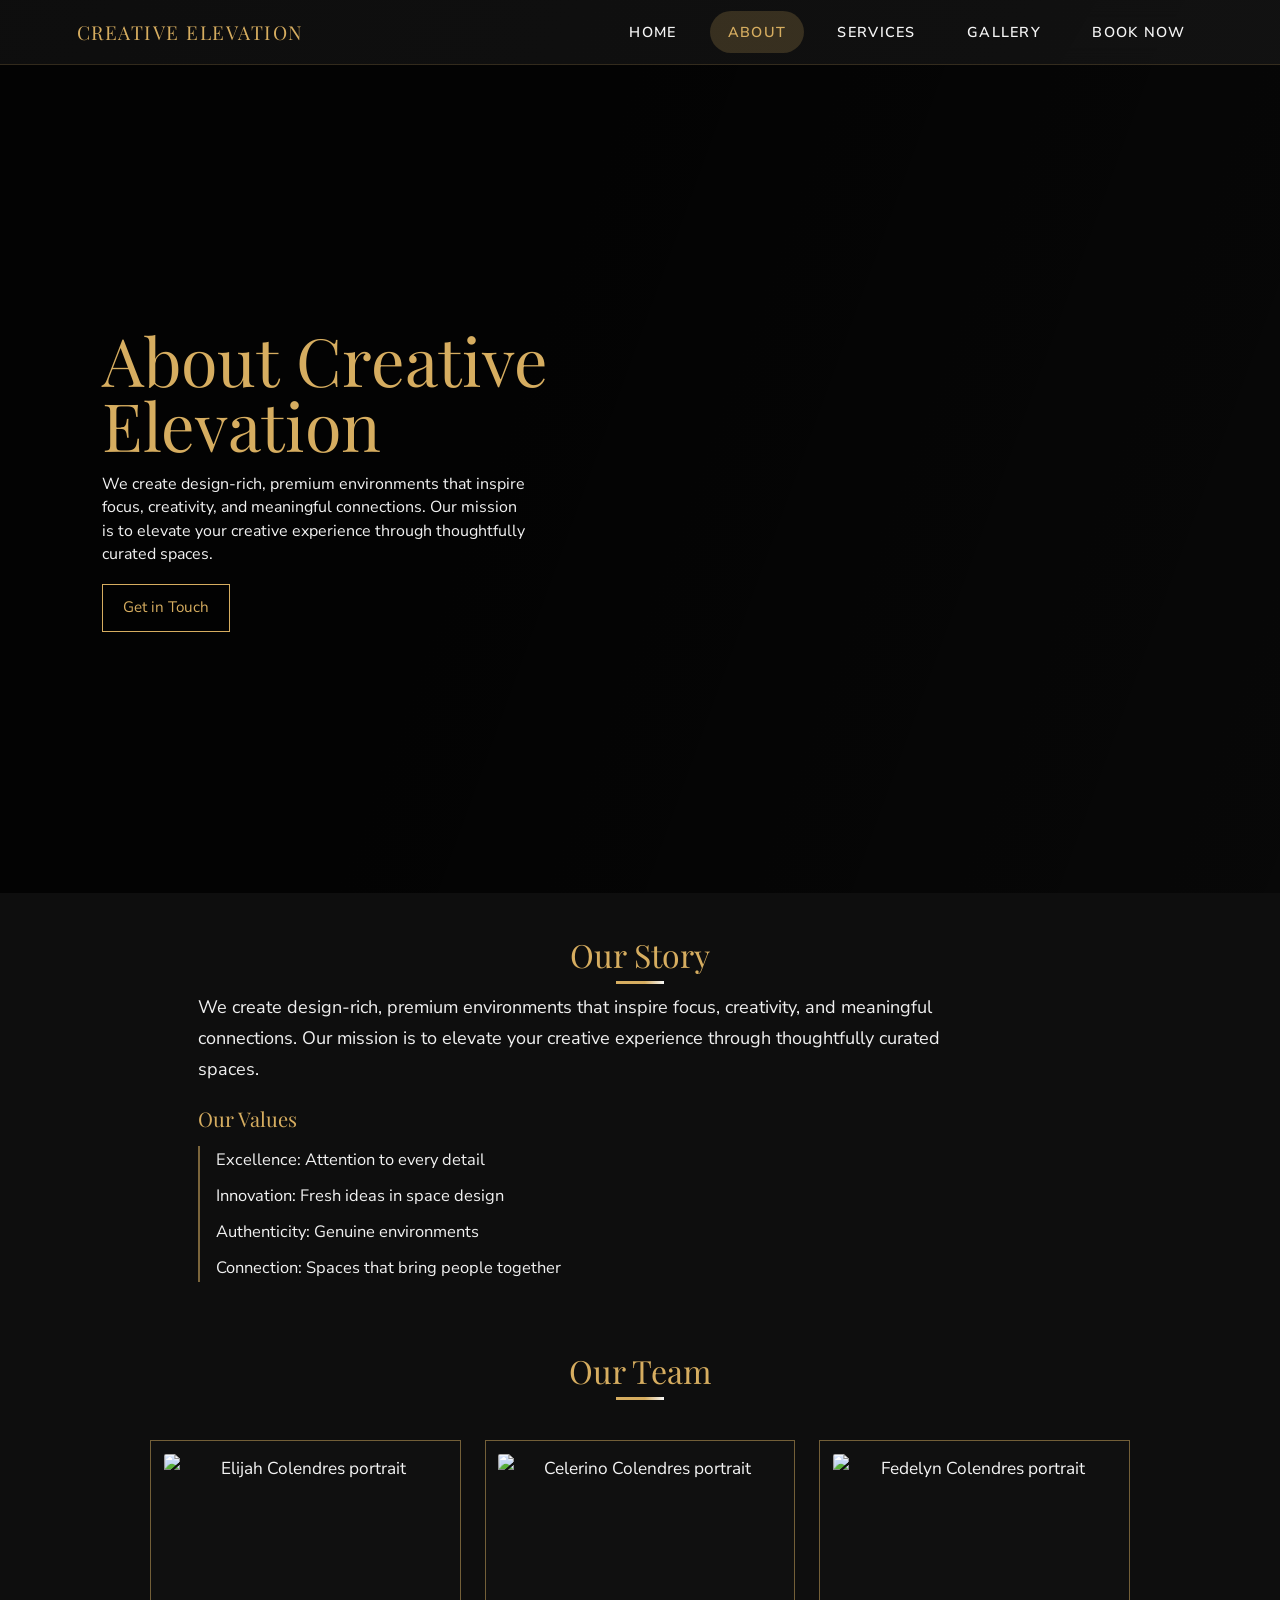
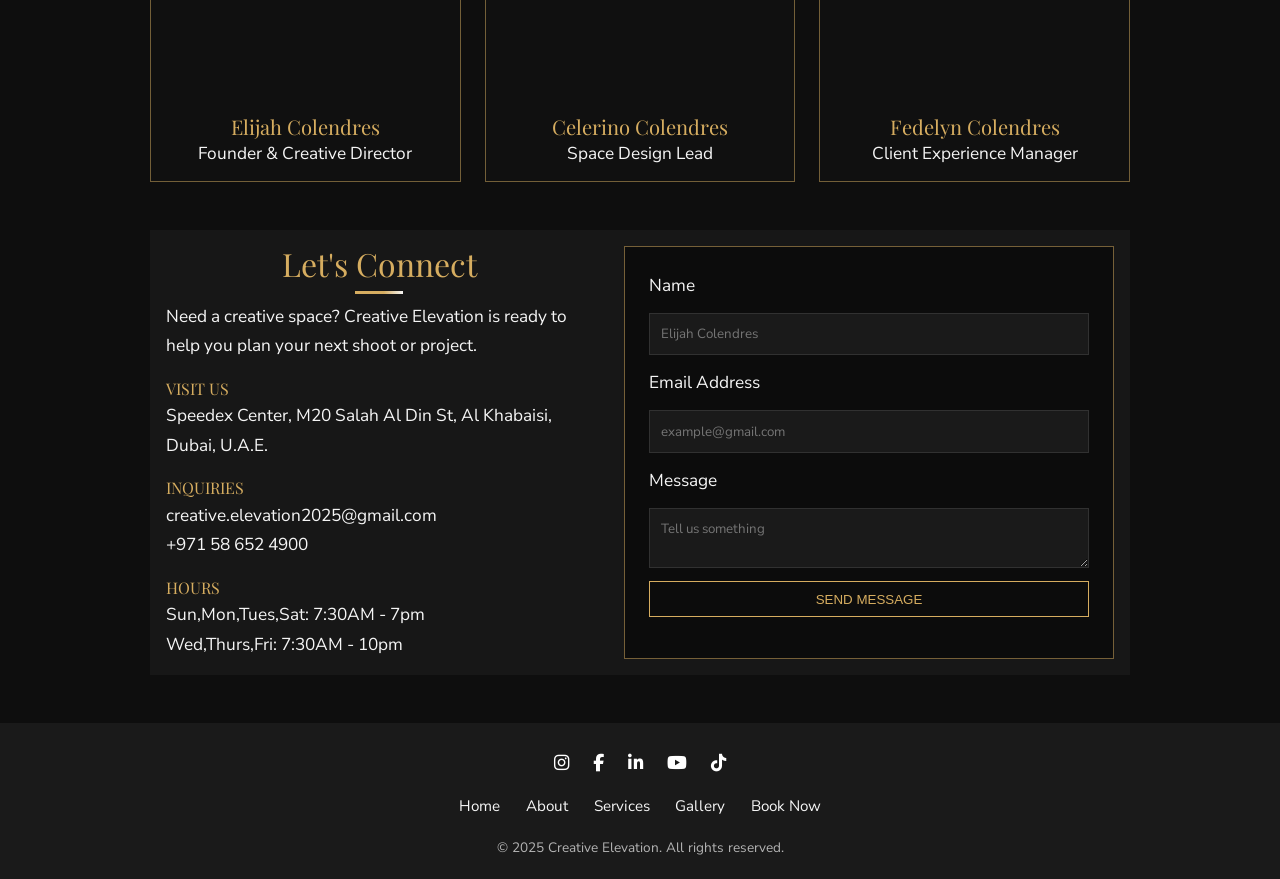
==== pages/about.html @ e5de6f45 "Favicon + Reworked Booking Page with Calendly." ====
<!doctype html>
<html lang="en">
  <head>
    <meta charset="UTF-8" />
    <meta name="viewport" content="width=device-width, initial-scale=1.0" />
    <!-- About Us Page -->
    <title>About Us | Creative Elevation</title>
    <!-- Seperated 2 CSS Files, Main for global styles(Nav, Footer, Hero, and any global styles) While 
     the Other CSS is for Page Specific Styles. -->
    <link rel="stylesheet" href="/main.css" />
    <link rel="stylesheet" href="../css/about.css" />
    <!-- Font Icons CSS -->
    <link
      rel="stylesheet"
      href="https://cdnjs.cloudflare.com/ajax/libs/font-awesome/6.4.0/css/all.min.css"
    />
    <!-- Favicon -->
    <link rel="icon" type="image/x-icon" href="../imgs/favicon.ico" />
  </head>

  <!-- Main Body -->
  <body class="fit-screen about-reference">
    <!-- Navigation Bar With 5 Links, and Clickable Logo. -->
    <header>
      <nav class="main-nav">
        <a href="../index.html" class="logo">Creative Elevation</a>
        <button class="nav-toggle" aria-label="Open navigation">
          <span class="fas fa-bars"></span>
        </button>
        <div class="nav-links">
          <a href="../index.html">Home</a>
          <a href="./pages/about.html" aria-current="page">About</a>
          <a href="../pages/services.html">Services</a>
          <a href="../pages/gallery.html">Gallery</a>
          <a href="../pages/booking.html">Book Now</a>
        </div>
      </nav>
    </header>

    <main>
      <!-- Hero Section that explains Creative Elevation -->
      <section class="about-hero-ref" aria-label="About Hero">
        <div class="hero-content">
          <h1>About Creative Elevation</h1>
          <p>
            We create design-rich, premium environments that inspire focus,
            creativity, and meaningful connections. Our mission is to elevate
            your creative experience through thoughtfully curated spaces.
          </p>
          <a href="contact.html" class="hero-cta">Get in Touch</a>
        </div>
      </section>

      <!-- Our Story Section and Their Values -->
      <section class="about-story-ref" aria-label="Our Story">
        <h2>Our Story</h2>
        <p>
          We create design-rich, premium environments that inspire focus,
          creativity, and meaningful connections. Our mission is to elevate your
          creative experience through thoughtfully curated spaces.
        </p>
        <h3>Our Values</h3>
        <ul class="values-list">
          <li>Excellence: Attention to every detail</li>
          <li>Innovation: Fresh ideas in space design</li>
          <li>Authenticity: Genuine environments</li>
          <li>Connection: Spaces that bring people together</li>
        </ul>
      </section>

      <!-- Our Team Section and Their Respective Card Grids -->
      <section class="team-ref" aria-label="Our Team">
        <h2>Our Team</h2>
        <div class="team-grid-ref">
          <article class="team-card-ref">
            <img
              src="CE - Images/img (1).jpg"
              alt="Elijah Colendres portrait"
            />
            <h3>Elijah Colendres</h3>
            <p>Founder & Creative Director</p>
          </article>
          <article class="team-card-ref">
            <img
              src="CE - Images/img (1).jpg"
              alt="Celerino Colendres portrait"
            />
            <h3>Celerino Colendres</h3>
            <p>Space Design Lead</p>
          </article>
          <article class="team-card-ref">
            <img
              src="CE - Images/img (1).jpg"
              alt="Fedelyn Colendres portrait"
            />
            <h3>Fedelyn Colendres</h3>
            <p>Client Experience Manager</p>
          </article>
        </div>
      </section>

      <!-- Contact Information Section -->
      <!-- This section gives information about how to reach Creative Elevation -->
      <section class="connect-ref" aria-label="Let's Connect">
        <div class="connect-copy">
          <h2>Let's Connect</h2>
          <p>
            Need a creative space? Creative Elevation is ready to help you plan
            your next shoot or project.
          </p>
          <div class="connect-meta">
            <h3>VISIT US</h3>
            <p>
              Speedex Center, M20 Salah Al Din St, Al Khabaisi, Dubai, U.A.E.
            </p>
            <h3>INQUIRIES</h3>
            <p>creative.elevation2025@gmail.com<br />+971 58 652 4900</p>
            <h3>HOURS</h3>
            <p>Sun,Mon,Tues,Sat: 7:30AM - 7pm</p>
            <p>Wed,Thurs,Fri: 7:30AM - 10pm</p>
          </div>
        </div>

        <!-- Contact Form that Uses Web3Forms API to send an email to the Creative ELevation team. -->
        <div class="connect-form-wrap">
          <form
            action="https://api.web3forms.com/submit"
            method="POST"
            class="connect-form"
          >
            <!-- Web3Forms Access Key -->
            <input
              type="hidden"
              name="access_key"
              value="aec4fb9c-e091-4366-bb8d-f6b59e219f02"
            />

            <!-- Name Field -->
            <label for="about-name">Name</label>
            <input
              id="about-name"
              name="name"
              type="text"
              placeholder="Elijah Colendres"
              required
            />
            <!-- Email Field -->
            <label for="about-email">Email Address</label>
            <input
              id="about-email"
              name="email"
              type="email"
              placeholder="example@gmail.com"
              required
            />
            <!-- Message Field -->
            <label for="about-message">Message</label>
            <textarea
              id="about-message"
              name="message"
              placeholder="Tell us something"
              required
            ></textarea>
            <!-- Submit Field -->
            <input
              type="checkbox"
              name="botcheck"
              class="hidden"
              style="display: none"
            />

            <!-- Submit Button -->
            <button class="send-btn" type="submit">Send Message</button>
          </form>
        </div>
      </section>
    </main>

    <!-- Footer with Important Nav Bar Links and Socials -->
    <footer>
      <div class="footer-container">
        <div class="footer-social">
          <a
            href="https://www.instagram.com/creative.elevation2025"
            target="_blank"
            aria-label="Instagram"
            ><i class="fab fa-instagram"></i
          ></a>
          <a href="#" aria-label="Facebook"
            ><i class="fab fa-facebook-f"></i
          ></a>
          <a href="#" aria-label="LinkedIn"
            ><i class="fab fa-linkedin-in"></i
          ></a>
          <a href="#" aria-label="YouTube"><i class="fab fa-youtube"></i></a>
          <a
            href="https://www.tiktok.com/@creativeelevation_events?_r=1&_t=ZS-95kRLZ7fLkK"
            target="_blank"
            aria-label="TikTok"
            ><i class="fab fa-tiktok"></i
          ></a>
        </div>
        <div class="footer-links">
          <a href="index.html">Home</a>
          <a href="about.html">About</a>
          <a href="services.html">Services</a>
          <a href="gallery.html">Gallery</a>
          <a href="contact.html">Book Now</a>
        </div>
      </div>
      <div class="footer-copyright">
        <p>&copy; 2025 Creative Elevation. All rights reserved.</p>
      </div>
    </footer>

    <!-- Back-to-top button -->
    <button id="scrollTopBtn" aria-label="Scroll to top">
      <i class="fas fa-chevron-up"></i>
    </button>

    <!-- In Built Java Script For Responsiveness and Animations -->
    <script>
      /* Fade-in utility:
           Observer adds .animate when sections become visible to avoid
           animating offscreen elements and to keep scroll smooth. */
      // Adds fade-in class when sections enter view
      document.addEventListener("DOMContentLoaded", function () {
        const observer = new IntersectionObserver(
          (entries) => {
            entries.forEach((entry) => {
              if (entry.isIntersecting) {
                entry.target.classList.add("animate");
              }
            });
          },
          { threshold: 0.1 },
        );
        document
          .querySelectorAll("section, .about-content-section")
          .forEach((section) => {
            observer.observe(section);
          });
      });
      /* Mobile menu toggle:
           .show class controls expanded state in responsive nav CSS. */
      // Opens/closes the mobile menu
      const navToggle = document.querySelector(".nav-toggle");
      const navLinks = document.querySelector(".nav-links");
      navToggle.addEventListener("click", () => {
        navLinks.classList.toggle("show");
        navToggle.classList.toggle("active");
      });
    </script>
  </body>
</html>
---- main.css ----
/* Import Google Fonts */
/* Playfair Display & Nunito Sans as Our Main Font */
@import url('https://fonts.googleapis.com/css2?family=Playfair+Display:ital,wght@0,400;0,700;1,400&family=Nunito+Sans:wght@400;600;700&display=swap');

/* This is the Main CSS stylesheet that is present in all HTML as this is the foundation of the website. */
/* Set Variable Colors for the website so it remains consistent. */
:root {
    --primary: #0E0E0E;
    --secondary: #D6AD60;
    --accent: #F5F5F5;
    --background: #1A1A1A;
    --card-bg: #181818;
    --muted: #b0b0b0;
    --z-nav: 1000;
}

/* Base CSS Style */
* {
    margin: 0;
    padding: 0;
    box-sizing: border-box;
}

html { scroll-behavior: smooth; }

/* Body */
body {
    font-family: 'Nunito Sans', Arial, Helvetica, sans-serif;
    color: var(--accent);
    background: var(--primary);
    line-height: 1.7;
    font-size: 1.08rem;
    overflow-x: hidden;
    -webkit-font-smoothing: antialiased;
}

/* Header Typography */
h1, h2, h3, h4, .logo {
    font-family: 'Playfair Display', Georgia, serif;
    font-weight: 400;
    color: var(--secondary);
    line-height: 1.15;
}
/* Header 2 Style */
h2 {
    font-size: 2rem;
    position: relative;
    padding-bottom: 0.5rem;
    text-align: center;
}
/* Header 2 Style Line */
h2::after {
    content: '';
    display: block;
    width: 48px;
    height: 3px;
    background: linear-gradient(90deg, var(--secondary) 60%, var(--accent) 100%);
    margin: 0.5rem auto 0 auto;
}
/* Image Displays for consistency */
img { display: block; max-width: 100%; }

/* Navigation Bar */
nav.main-nav {
    position: sticky;
    top: 0;
    width: 100%;
    background: linear-gradient(120deg, rgba(14,14,14,0.98), rgba(18,18,18,0.92));
    display: flex;
    align-items: center;
    justify-content: space-between;
    padding: 0.7rem 6%;
    z-index: var(--z-nav);
    backdrop-filter: blur(10px);
    border-bottom: 1px solid rgba(214, 173, 96, 0.18);
}

/* Logo Left Side Style */
.logo { text-decoration: none; font-size: 1.2rem; text-transform: uppercase; letter-spacing: 1.5px; }

/* Logo Clickable Links */
.nav-links { display: flex; gap: 1rem; }

/* Navigation Link Styles */
.nav-links a {
    color: var(--accent);
    text-decoration: none;
    font-size: 0.9rem;
    font-weight: 600;
    padding: 0.55rem 1.1rem;
    text-transform: uppercase;
    letter-spacing: 0.09em;
    border-radius: 999px;
    transition: 0.3s;
}

/* Navigation Link Hover & Which Page its on */
.nav-links a:hover, .nav-links a[aria-current="page"] {
    background: rgba(214, 173, 96, 0.2);
    color: var(--secondary);
}

/* Toggle Nav Bar for Mobile Phones */
.nav-toggle {
    display: none;
    background: none;
    border: none;
    color: var(--secondary);
    font-size: 1.5rem;
    cursor: pointer;
}


/* Footer Section */
footer {
    background: var(--background);
    padding: 1.6rem 0 1.2rem 0;
    text-align: center;
}

/* Footer Container that holds important informations */
.footer-container {
    display: flex;
    flex-direction: column;
    gap: 1rem;
    max-width: 1200px;
    margin: 0 auto;
}

/* Footer Logo */
.footer-logo { display: none; } 

/* Footer Social Links */
.footer-social { display: flex; justify-content: center; gap: 1.5rem; }
.footer-social a { color: #fff; font-size: 1.1rem; transition: 0.3s; }
.footer-social a:hover { color: var(--secondary); transform: translateY(-3px); }

/* Footer Links Format */
.footer-links { display: flex; justify-content: center; gap: 1.6rem; flex-wrap: wrap; }
.footer-links a { color: var(--accent); text-decoration: none; font-size: 0.95rem; }

/* CopyRight Section in the footer */
.footer-copyright { margin-top: 1rem; font-size: 0.85rem; opacity: 0.7; }

/* Scroll To Top Button on the Right Size */
#scrollTopBtn {
    display: none;
    position: fixed;
    bottom: 30px;
    right: 30px;
    background: var(--secondary);
    color: var(--primary);
    width: 48px;
    height: 48px;
    border-radius: 50%;
    border: none;
    cursor: pointer;
    box-shadow: 0 4px 12px rgba(0,0,0,0.3);
}

/*Animations For each section  */
section, .about-content-section {
    opacity: 0;
    transform: translateY(20px);
    transition: all 0.8s ease-out;
}

section.animate, .about-content-section.animate {
    opacity: 1;
    transform: translateY(0);
}

/* Mobile Responsiveness for Smaller Screens */
/* Other Elements are auto responsive and changes size depending on the screen size. */
/* The Only Problem is the Nav bar, in mobile Phones in turns into a Hamburger Icon So It has more space.*/
@media (max-width: 900px) {
    .nav-toggle { display: block; }
    .nav-links {
        position: absolute;
        top: 100%; right: 0;
        background: var(--primary);
        flex-direction: column;
        width: 220px;
        max-height: 0;
        overflow: hidden;
        transition: max-height 0.4s ease;
    }
    .nav-links.show { max-height: 400px; }
    .nav-links a { width: 100%; border-radius: 0; padding: 1rem; border-bottom: 1px solid #222; }
}


/* CUstom Scrollbar to match the websites aesthetic using webkit. */
::-webkit-scrollbar {
    width: 10px;
    background: #181818;
}
::-webkit-scrollbar-thumb {
    background: linear-gradient(90deg, #b8933b 0%, #d6ad60 100%);
    border-radius: 6px;
}
::-webkit-scrollbar-thumb:hover {
    background: #d6ad60;
}
---- css/about.css ----
/* =========================================
   About Hero Section
   Full-width hero with left-aligned typography
   ========================================= */
.about-reference .about-hero-ref {
min-height: calc(100vh - 72px);
display: flex;
align-items: center;
justify-content: flex-start;
text-align: left;
padding: 0 8vw;
background: linear-gradient(110deg, rgba(0, 0, 0, 0.82) 34%, rgba(0, 0, 0, 0.46) 100%), 
                url('/imgs/img\ \(6\).jpg') center/cover no-repeat;
}

.about-reference .about-hero-ref .hero-content {
max-width: 660px;
}

.about-reference .about-hero-ref h1 {
color: var(--secondary);
font-size: clamp(2.8rem, 5.2vw, 4.5rem);
line-height: 0.98;
margin-bottom: 1rem;
}

.about-reference .about-hero-ref p {
color: #f2f2f2;
font-size: 1rem;
line-height: 1.45;
margin-bottom: 1.1rem;
max-width: 430px;
}

.about-reference .hero-cta {
display: inline-block;
background: rgba(0, 0, 0, 0.35);
color: var(--secondary);
border: 1px solid var(--secondary);
text-decoration: none;
font-size: 0.95rem;
padding: 0.65rem 1.25rem;
transition: 0.3s;
}

.about-reference .hero-cta:hover {
background: rgba(214, 173, 96, 0.18);
}

/* =========================================
   Story & Values Section
   Long-form copy with vertical accent styling
   ========================================= */
.about-reference .about-story-ref {
max-width: 980px !important;
margin: 0 auto 1.2rem auto !important;
padding: 2.7rem 3rem !important;
}

.about-reference .about-story-ref p {
max-width: 70ch;
font-size: 1.13rem;
color: #f0f0f0;
margin-bottom: 1.4rem;
}

.about-reference .values-list {
list-style: none;
border-left: 2px solid rgba(214, 173, 96, 0.55);
padding-left: 1rem;
margin-top: 1rem;
}

.about-reference .values-list li {
color: #f1f1f1;
font-size: 1.03rem;
margin-bottom: 0.5rem;
}

/* =========================================
   Team Section
   Grid layout for professional portraits
   ========================================= */
.about-reference .team-ref {
max-width: 980px !important;
margin: 0 auto 1rem auto !important;
text-align: center;
}

.about-reference .team-grid-ref {
display: grid;
grid-template-columns: repeat(3, minmax(0, 1fr));
gap: 1.5rem;
margin-top: 2rem;
}

.about-reference .team-card-ref {
border: 1px solid rgba(214, 173, 96, 0.5);
background: rgba(16, 16, 16, 0.96);
padding: 0.8rem;
}

.about-reference .team-card-ref img {
width: 100%;
height: 250px;
object-fit: cover;
border-radius: 2px;
margin-bottom: 0.7rem;
}

/* =========================================
   Connect Section (Contact Grid)
   Two-column layout: Info vs. Form
   ========================================= */
.about-reference .connect-ref {
background: rgba(24, 24, 24, 0.98);
max-width: 980px !important;
padding: 1rem;
margin: 3rem auto !important;
display: grid;
grid-template-columns: 1fr 1.15fr;
gap: 2rem;
}

.about-reference .connect-meta h3 {
font-size: 1rem;
margin: 1.2rem 0 0.2rem 0;
}

.about-reference .connect-form-wrap {
border: 1px solid rgba(214, 173, 96, 0.52);
background: rgba(12, 12, 12, 0.96);
padding: 1.5rem;
}

.about-reference .connect-form {
display: grid;
gap: 0.8rem;
}

.about-reference .connect-form input,
.about-reference .connect-form textarea {
width: 100%;
background: #1a1a1a;
border: 1px solid rgba(255, 255, 255, 0.1);
color: #fff;
padding: 0.7rem;
font-family: inherit;
}

.about-reference .send-btn {
background: transparent;
color: var(--secondary);
border: 1px solid var(--secondary);
padding: 0.6rem;
cursor: pointer;
text-transform: uppercase;
transition: 0.3s;
}

.about-reference .send-btn:hover {
background: rgba(214, 173, 96, 0.1);
}

/* =========================================
   Mobile Responsiveness
   ========================================= */
@media (max-width: 900px) {
.about-reference .team-grid-ref,
.about-reference .connect-ref {
grid-template-columns: 1fr;;
padding: 1rem !important;
}
.about-reference .about-hero-ref {
padding: 2rem 1.1rem;
text-align: center;
justify-content: center;
}
.about-reference .about-story-ref {
padding: 1.5rem 1.1rem !important;
}
}
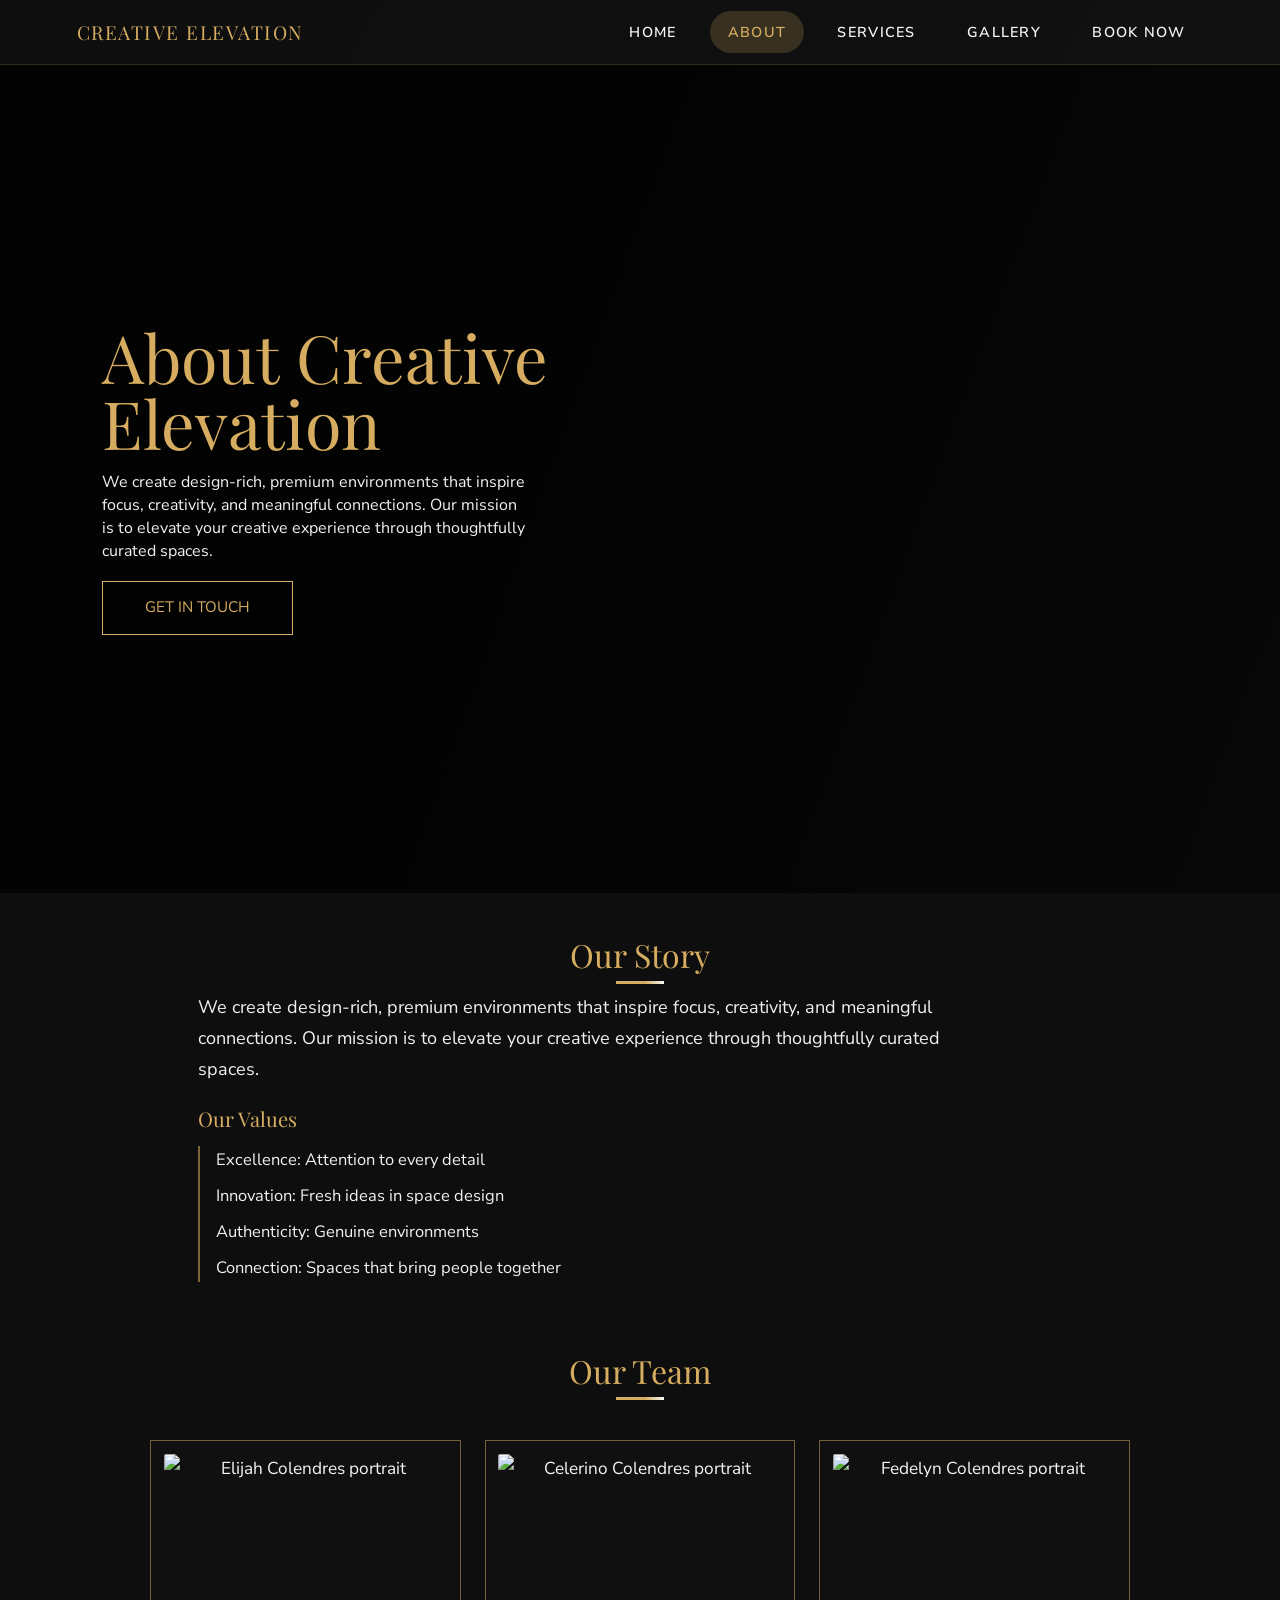
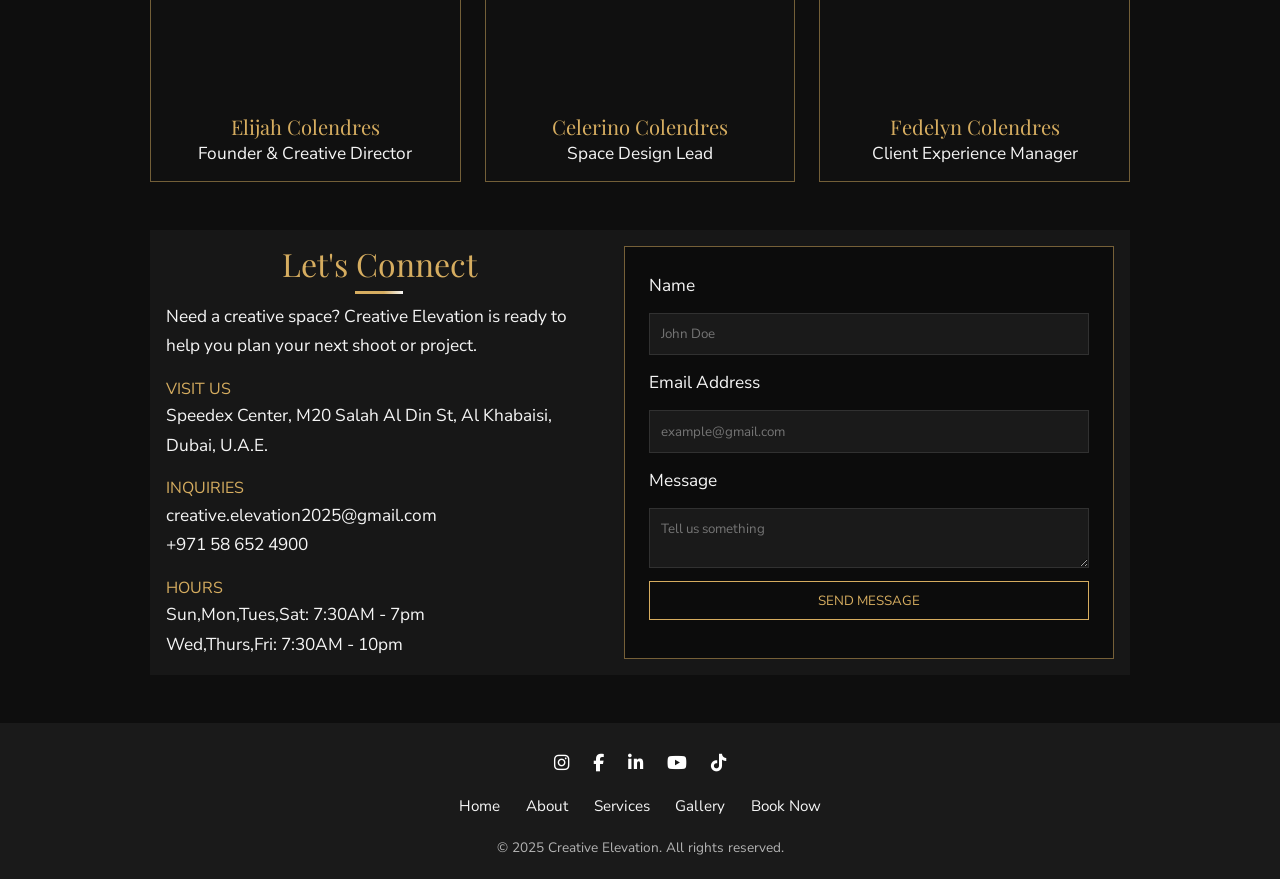
==== commit 580d2605: "Added Hover Image in Gallery + Commentary + Fixed CTA Buttons. Co-authored-by: Copilot <copilot@gith" ====
--- a/pages/about.html
+++ b/pages/about.html
@@ -47,7 +47,7 @@
             creativity, and meaningful connections. Our mission is to elevate
             your creative experience through thoughtfully curated spaces.
           </p>
-          <a href="contact.html" class="hero-cta">Get in Touch</a>
+          <a href="#contact" class="hero-cta">Get in Touch</a>
         </div>
       </section>
 
@@ -101,7 +101,7 @@
 
       <!-- Contact Information Section -->
       <!-- This section gives information about how to reach Creative Elevation -->
-      <section class="connect-ref" aria-label="Let's Connect">
+      <section class="connect-ref" aria-label="Let's Connect" id="contact">
         <div class="connect-copy">
           <h2>Let's Connect</h2>
           <p>
@@ -141,7 +141,7 @@
               id="about-name"
               name="name"
               type="text"
-              placeholder="Elijah Colendres"
+              placeholder="John Doe"
               required
             />
             <!-- Email Field -->
@@ -250,6 +250,30 @@
         navLinks.classList.toggle("show");
         navToggle.classList.toggle("active");
       });
+
+      /* Back to Top Button Logic  */
+      const scrollTopBtn = document.getElementById("scrollTopBtn");
+
+      // 1. Monitor scroll position to show/hide the button
+      window.onscroll = function () {
+        // Show button after scrolling down 300px
+        if (
+          document.body.scrollTop > 300 ||
+          document.documentElement.scrollTop > 300
+        ) {
+          scrollTopBtn.style.display = "block";
+        } else {
+          scrollTopBtn.style.display = "none";
+        }
+      };
+
+      // Add click event to scroll back to the top
+      scrollTopBtn.onclick = function () {
+        window.scrollTo({
+          top: 0,
+          behavior: "smooth",
+        });
+      };
     </script>
   </body>
 </html>
--- a/css/about.css
+++ b/css/about.css
@@ -1,8 +1,4 @@
-
-/* =========================================
-   About Hero Section
-   Full-width hero with left-aligned typography
-   ========================================= */
+/* About Hero Section */
 .about-reference .about-hero-ref {
 min-height: calc(100vh - 72px);
 display: flex;
@@ -18,6 +14,7 @@
 max-width: 660px;
 }
 
+/* Header Style */
 .about-reference .about-hero-ref h1 {
 color: var(--secondary);
 font-size: clamp(2.8rem, 5.2vw, 4.5rem);
@@ -25,6 +22,7 @@
 margin-bottom: 1rem;
 }
 
+/* Paragraph Style */
 .about-reference .about-hero-ref p {
 color: #f2f2f2;
 font-size: 1rem;
@@ -33,6 +31,7 @@
 max-width: 430px;
 }
 
+/* Call TO Action Button */
 .about-reference .hero-cta {
 display: inline-block;
 background: rgba(0, 0, 0, 0.35);
@@ -40,24 +39,25 @@
 border: 1px solid var(--secondary);
 text-decoration: none;
 font-size: 0.95rem;
-padding: 0.65rem 1.25rem;
+padding: 0.8rem 2.6rem;
+text-transform: uppercase;
 transition: 0.3s;
 }
 
+/* Button Hover */
 .about-reference .hero-cta:hover {
 background: rgba(214, 173, 96, 0.18);
 }
 
-/* =========================================
-   Story & Values Section
-   Long-form copy with vertical accent styling
-   ========================================= */
+/* Story & Values Section */
+
 .about-reference .about-story-ref {
 max-width: 980px !important;
 margin: 0 auto 1.2rem auto !important;
 padding: 2.7rem 3rem !important;
 }
 
+/* Paragraph Style */
 .about-reference .about-story-ref p {
 max-width: 70ch;
 font-size: 1.13rem;
@@ -65,6 +65,7 @@
 margin-bottom: 1.4rem;
 }
 
+/* Values List Style Format */
 .about-reference .values-list {
 list-style: none;
 border-left: 2px solid rgba(214, 173, 96, 0.55);
@@ -72,22 +73,21 @@
 margin-top: 1rem;
 }
 
+/* List Items */
 .about-reference .values-list li {
 color: #f1f1f1;
 font-size: 1.03rem;
 margin-bottom: 0.5rem;
 }
 
-/* =========================================
-   Team Section
-   Grid layout for professional portraits
-   ========================================= */
+/* Team Section */
 .about-reference .team-ref {
 max-width: 980px !important;
 margin: 0 auto 1rem auto !important;
 text-align: center;
 }
 
+/* Team Grid 3 Pictures */
 .about-reference .team-grid-ref {
 display: grid;
 grid-template-columns: repeat(3, minmax(0, 1fr));
@@ -95,12 +95,14 @@
 margin-top: 2rem;
 }
 
+/* Team Card Design */
 .about-reference .team-card-ref {
 border: 1px solid rgba(214, 173, 96, 0.5);
 background: rgba(16, 16, 16, 0.96);
 padding: 0.8rem;
 }
 
+/* Team Card Image Format */
 .about-reference .team-card-ref img {
 width: 100%;
 height: 250px;
@@ -109,10 +111,7 @@
 margin-bottom: 0.7rem;
 }
 
-/* =========================================
-   Connect Section (Contact Grid)
-   Two-column layout: Info vs. Form
-   ========================================= */
+/* Connect Section Side By Side */
 .about-reference .connect-ref {
 background: rgba(24, 24, 24, 0.98);
 max-width: 980px !important;
@@ -123,11 +122,13 @@
 gap: 2rem;
 }
 
+/* Heading Format */
 .about-reference .connect-meta h3 {
+font-family: 'Nunito Sans', Georgia, serif !important;
 font-size: 1rem;
 margin: 1.2rem 0 0.2rem 0;
 }
-
+/* Connect Form Style */
 .about-reference .connect-form-wrap {
 border: 1px solid rgba(214, 173, 96, 0.52);
 background: rgba(12, 12, 12, 0.96);
@@ -139,6 +140,7 @@
 gap: 0.8rem;
 }
 
+/* Form & Input Styles */
 .about-reference .connect-form input,
 .about-reference .connect-form textarea {
 width: 100%;
@@ -149,6 +151,7 @@
 font-family: inherit;
 }
 
+/* Send Button Style */
 .about-reference .send-btn {
 background: transparent;
 color: var(--secondary);
@@ -156,16 +159,17 @@
 padding: 0.6rem;
 cursor: pointer;
 text-transform: uppercase;
+font-family: 'Nunito Sans', Georgia, serif !important;
 transition: 0.3s;
 }
 
+/* Send Button Hover  */
 .about-reference .send-btn:hover {
 background: rgba(214, 173, 96, 0.1);
 }
 
-/* =========================================
-   Mobile Responsiveness
-   ========================================= */
+
+/* Mobile Responsiveness */
 @media (max-width: 900px) {
 .about-reference .team-grid-ref,
 .about-reference .connect-ref {
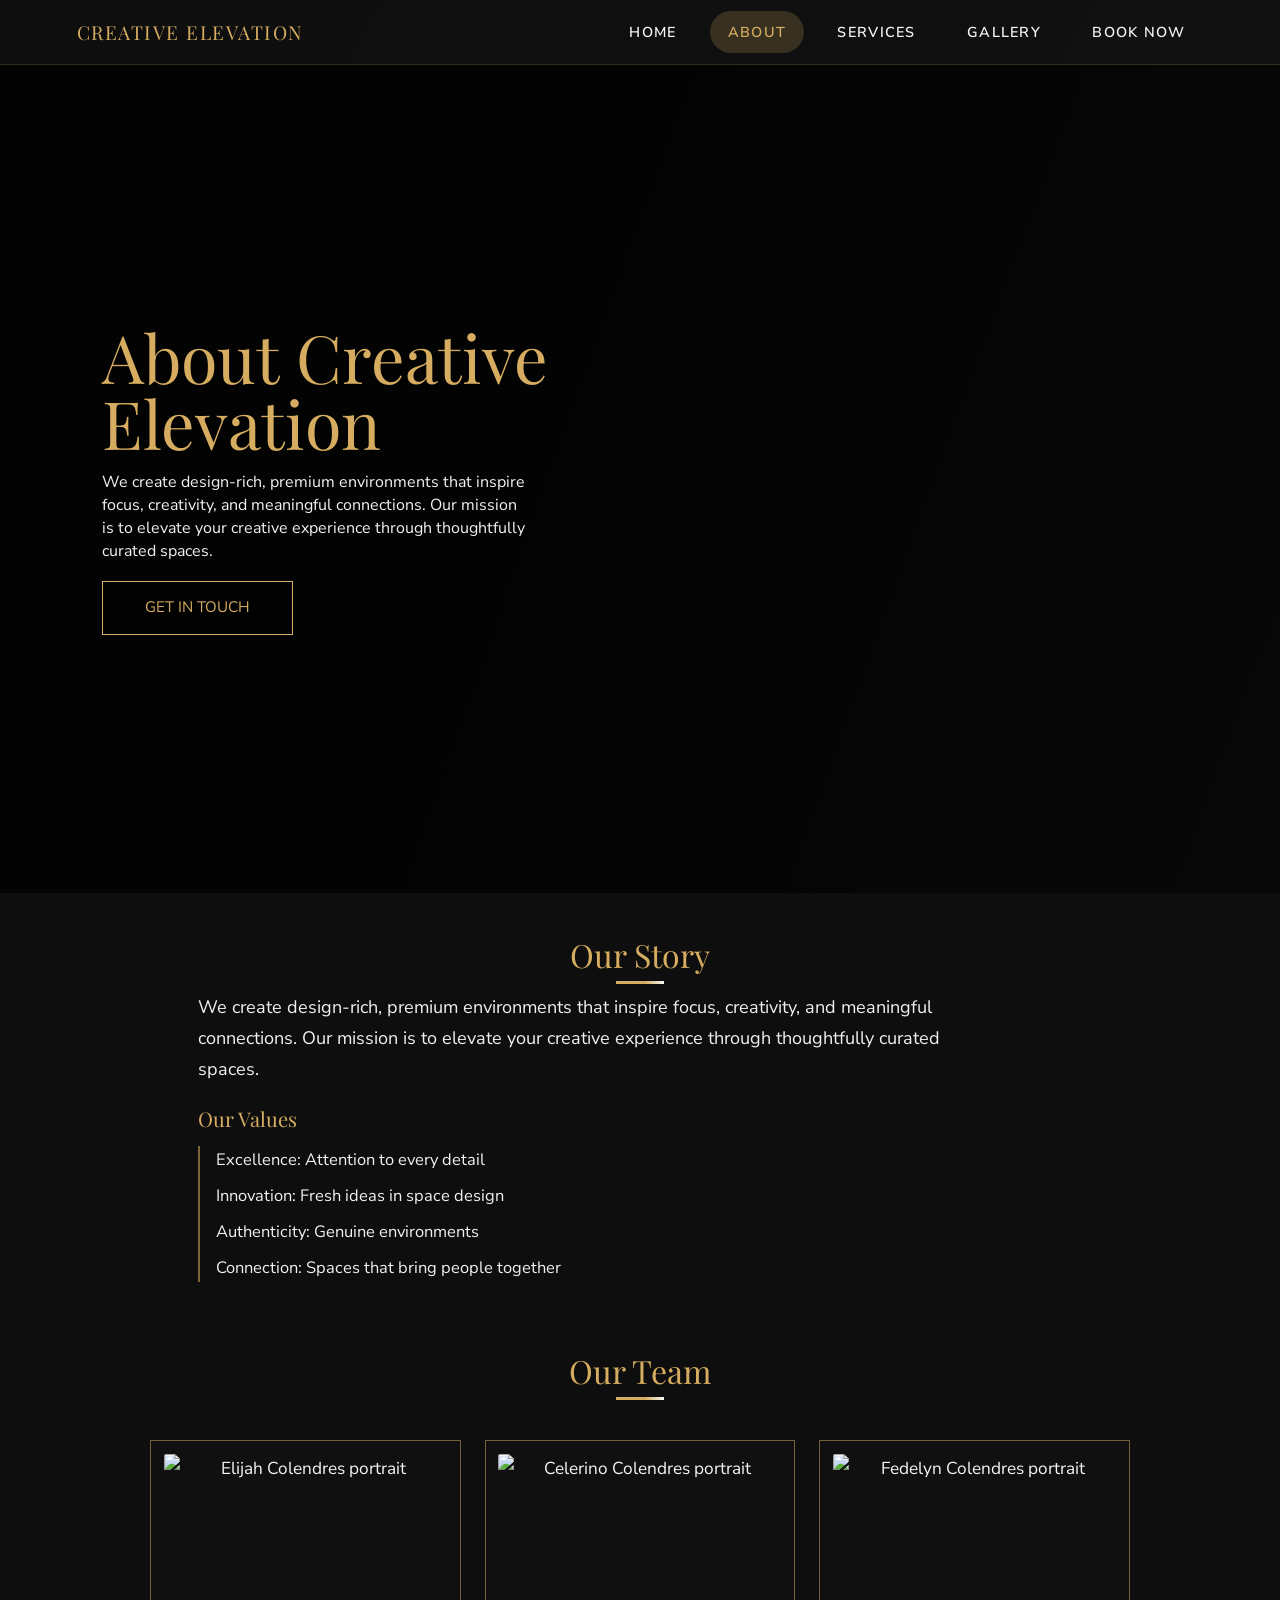
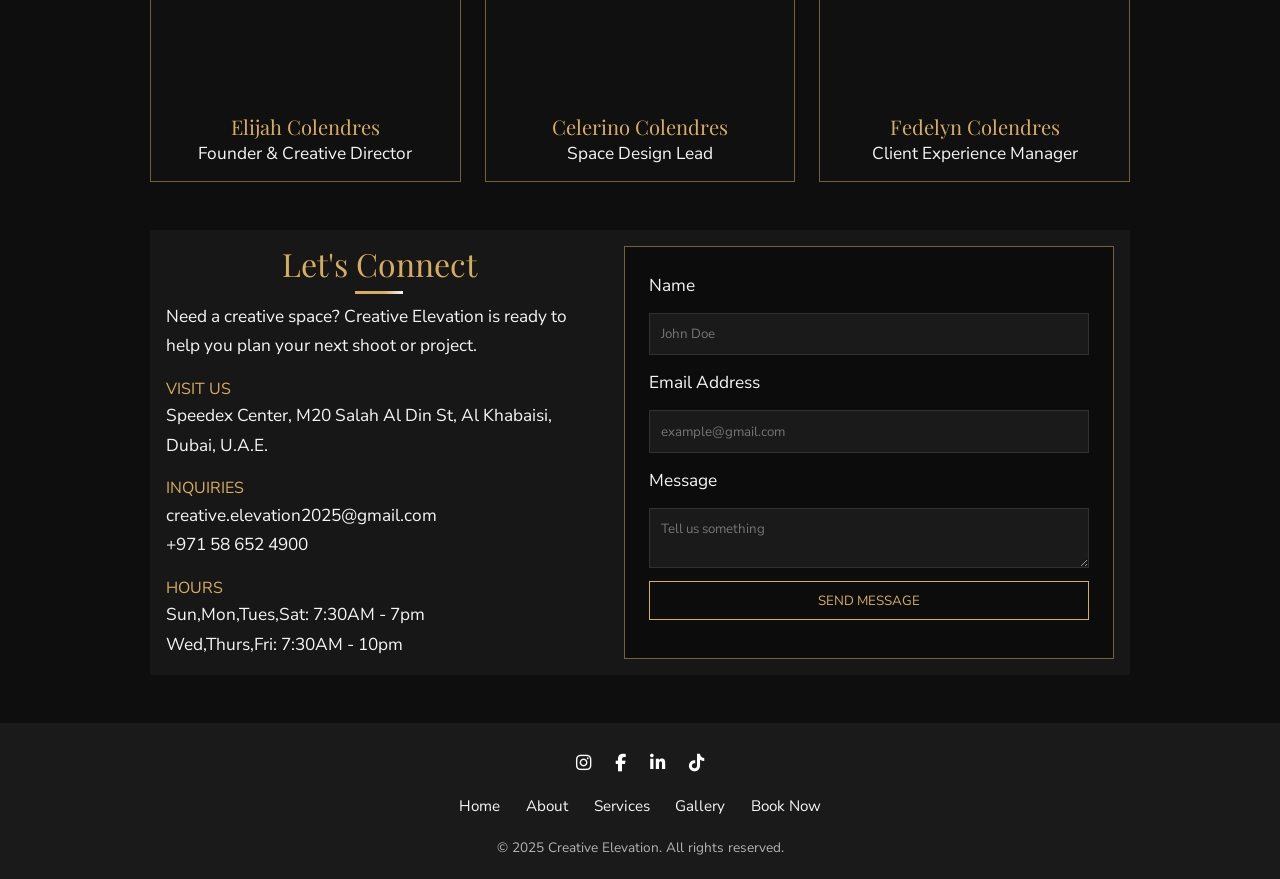
==== commit 5c55314f: "Updated Images + Updated Footer Links + Fixed Directories" ====
--- a/pages/about.html
+++ b/pages/about.html
@@ -186,13 +186,15 @@
             aria-label="Instagram"
             ><i class="fab fa-instagram"></i
           ></a>
-          <a href="#" aria-label="Facebook"
+          <a
+            href="https://www.facebook.com/profile.php?id=61574443273442"
+            target="_blank"
+            aria-label="Facebook"
             ><i class="fab fa-facebook-f"></i
           ></a>
           <a href="#" aria-label="LinkedIn"
             ><i class="fab fa-linkedin-in"></i
           ></a>
-          <a href="#" aria-label="YouTube"><i class="fab fa-youtube"></i></a>
           <a
             href="https://www.tiktok.com/@creativeelevation_events?_r=1&_t=ZS-95kRLZ7fLkK"
             target="_blank"
@@ -201,11 +203,11 @@
           ></a>
         </div>
         <div class="footer-links">
-          <a href="index.html">Home</a>
-          <a href="about.html">About</a>
-          <a href="services.html">Services</a>
-          <a href="gallery.html">Gallery</a>
-          <a href="contact.html">Book Now</a>
+          <a href="../index.html">Home</a>
+          <a href="../pages/about.html">About</a>
+          <a href="../pages/services.html">Services</a>
+          <a href="../pages/gallery.html">Gallery</a>
+          <a href="../pages/booking.html">Book Now</a>
         </div>
       </div>
       <div class="footer-copyright">
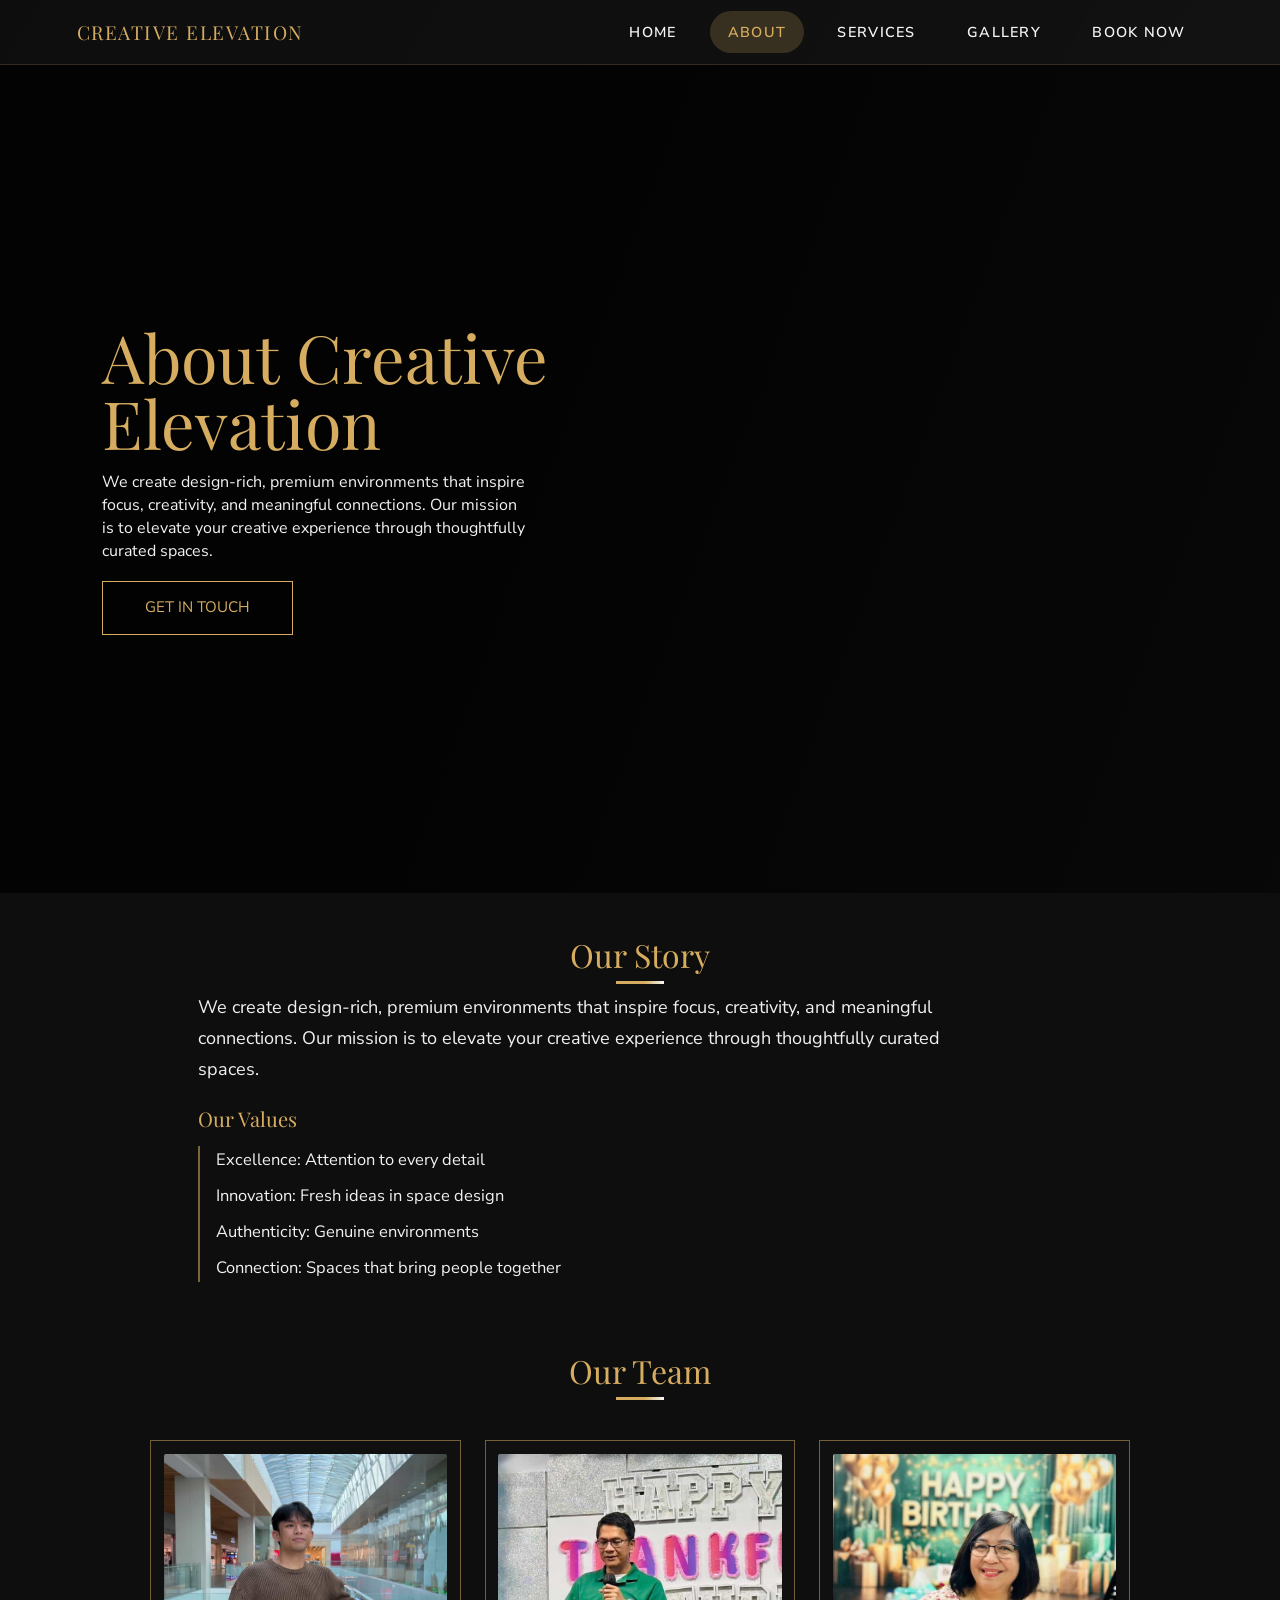
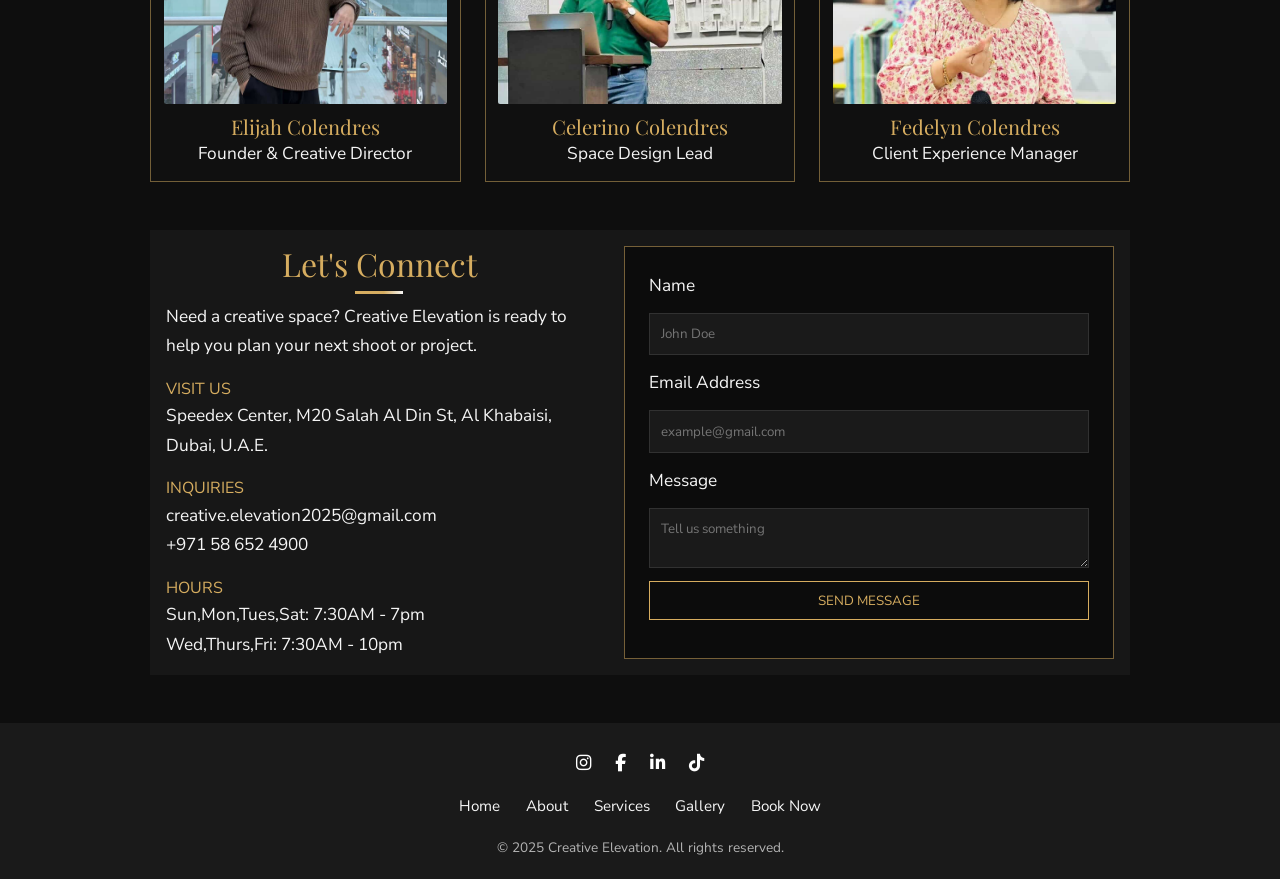
==== commit f9e22682: "Fixed Files + Added Top To Button Animation + Added Family Picture" ====
--- a/pages/about.html
+++ b/pages/about.html
@@ -74,7 +74,7 @@
         <div class="team-grid-ref">
           <article class="team-card-ref">
             <img
-              src="CE - Images/img (1).jpg"
+              src="/imgs/portraits/Elijah Colendres.jpg"
               alt="Elijah Colendres portrait"
             />
             <h3>Elijah Colendres</h3>
@@ -82,7 +82,7 @@
           </article>
           <article class="team-card-ref">
             <img
-              src="CE - Images/img (1).jpg"
+              src="../imgs/portraits/Celerino Colendres.jpg"
               alt="Celerino Colendres portrait"
             />
             <h3>Celerino Colendres</h3>
@@ -90,7 +90,7 @@
           </article>
           <article class="team-card-ref">
             <img
-              src="CE - Images/img (1).jpg"
+              src="../imgs/portraits/Fedelyn Colendres.jpg"
               alt="Fedelyn Colendres portrait"
             />
             <h3>Fedelyn Colendres</h3>
@@ -254,22 +254,27 @@
       });
 
       /* Back to Top Button Logic  */
+      /* --- Animated Back to Top Logic --- */
       const scrollTopBtn = document.getElementById("scrollTopBtn");
 
-      // 1. Monitor scroll position to show/hide the button
       window.onscroll = function () {
-        // Show button after scrolling down 300px
         if (
           document.body.scrollTop > 300 ||
           document.documentElement.scrollTop > 300
         ) {
-          scrollTopBtn.style.display = "block";
+          // If button is currently hidden, show it with animation
+          if (
+            scrollTopBtn.style.display === "none" ||
+            scrollTopBtn.style.display === ""
+          ) {
+            scrollTopBtn.style.display = "block";
+          }
         } else {
           scrollTopBtn.style.display = "none";
         }
       };
 
-      // Add click event to scroll back to the top
+      // Smooth scroll to top
       scrollTopBtn.onclick = function () {
         window.scrollTo({
           top: 0,
--- a/main.css
+++ b/main.css
@@ -143,8 +143,9 @@
 .footer-copyright { margin-top: 1rem; font-size: 0.85rem; opacity: 0.7; }
 
 /* Scroll To Top Button on the Right Size */
+/* --- Back-to-Top Button with Animation --- */
 #scrollTopBtn {
-    display: none;
+    display: none; /* Controlled by JS */
     position: fixed;
     bottom: 30px;
     right: 30px;
@@ -155,7 +156,37 @@
     border-radius: 50%;
     border: none;
     cursor: pointer;
-    box-shadow: 0 4px 12px rgba(0,0,0,0.3);
+    box-shadow: 0 4px 12px rgba(0, 0, 0, 0.3);
+    z-index: var(--z-nav);
+    
+    /* Smooth Hover Transition */
+    transition: all 0.3s cubic-bezier(0.4, 0, 0.2, 1);
+    
+    /* Animation for appearance */
+    animation: bounceIn 0.5s ease;
+}
+
+/* Hover Animation: Lift up and glow */
+#scrollTopBtn:hover {
+    background: #ddb263;
+    transform: translateY(-5px);
+    box-shadow: 0 8px 20px rgba(214, 173, 96, 0.4);
+}
+
+/* Entrance Keyframes */
+@keyframes bounceIn {
+    0% {
+        opacity: 0;
+        transform: scale(0.3) translateY(20px);
+    }
+    50% {
+        opacity: 1;
+        transform: scale(1.1);
+    }
+    100% {
+        opacity: 1;
+        transform: scale(1) translateY(0);
+    }
 }
 
 /*Animations For each section  */
--- a/css/about.css
+++ b/css/about.css
@@ -7,7 +7,7 @@
 text-align: left;
 padding: 0 8vw;
 background: linear-gradient(110deg, rgba(0, 0, 0, 0.82) 34%, rgba(0, 0, 0, 0.46) 100%), 
-                url('/imgs/img\ \(6\).jpg') center/cover no-repeat;
+                url('../imgs/oldImgs/img\ \(6\).jpg') center/cover no-repeat;
 }
 
 .about-reference .about-hero-ref .hero-content {
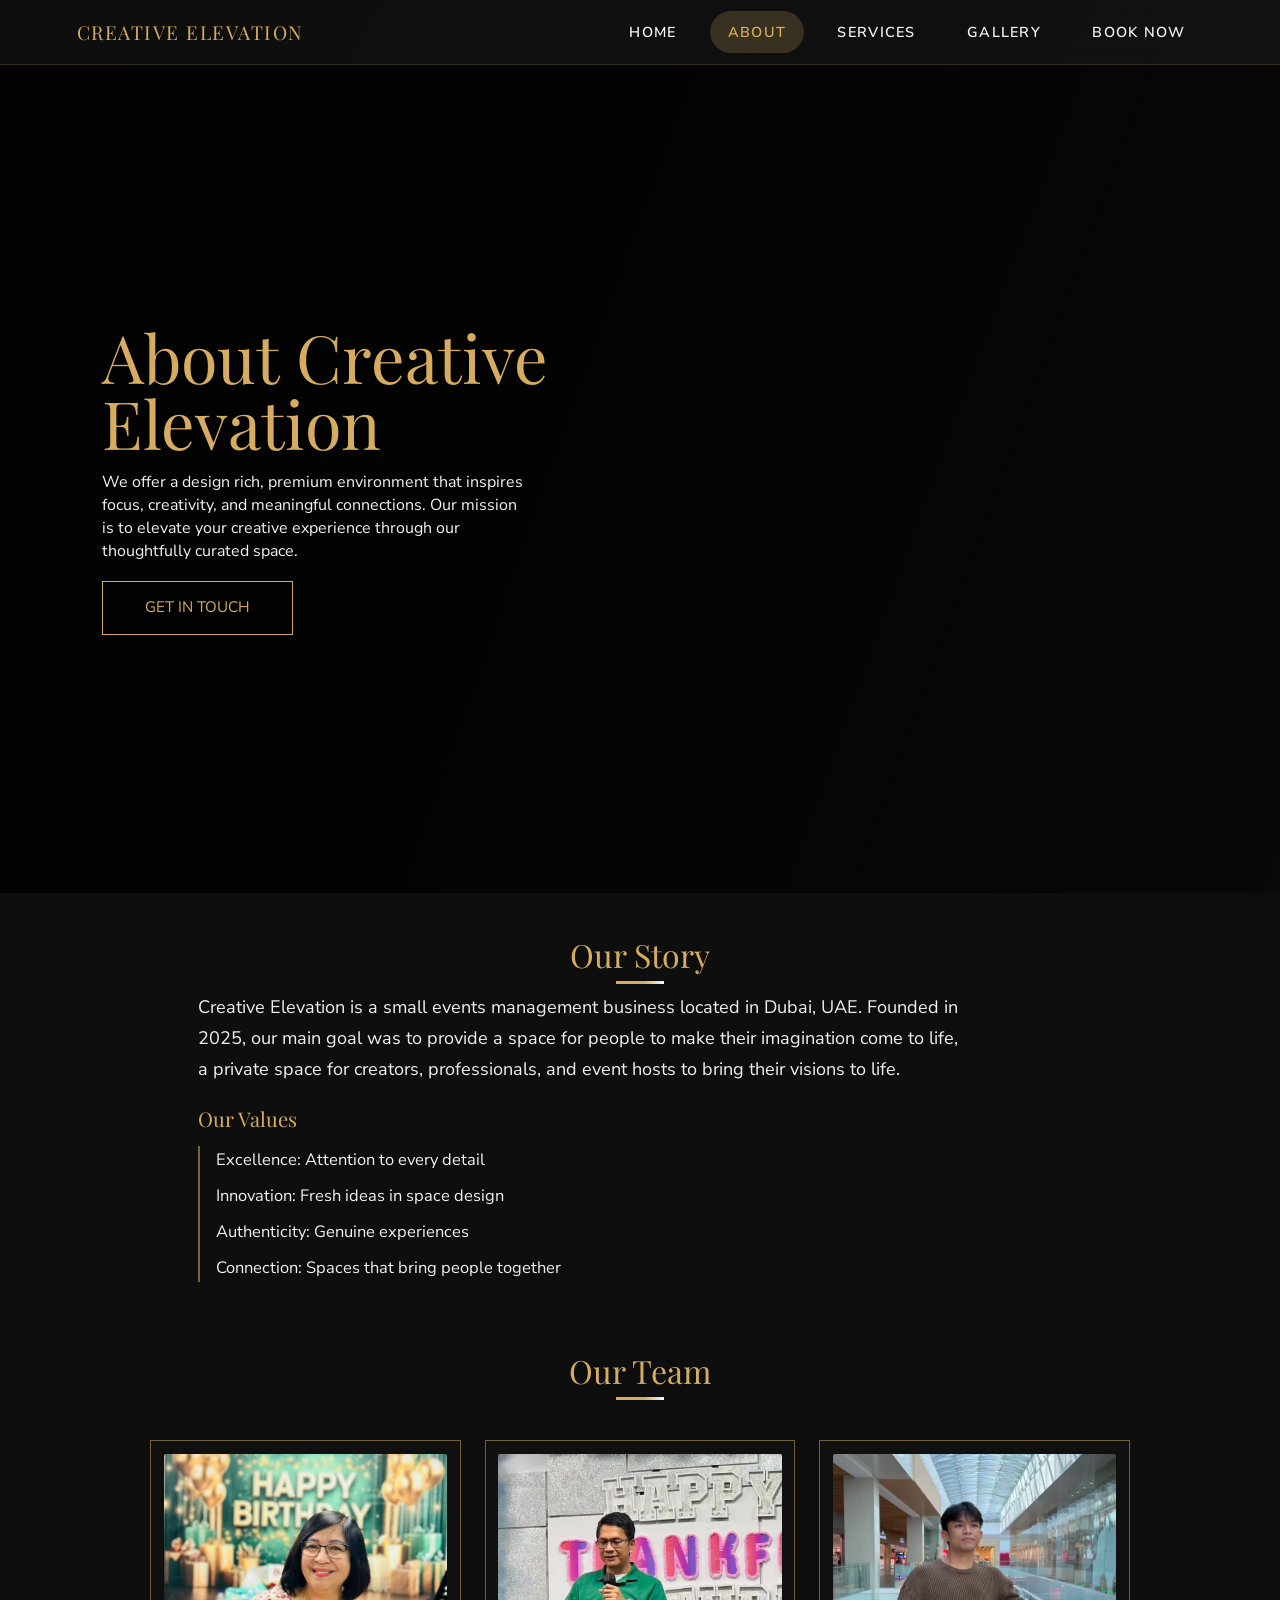
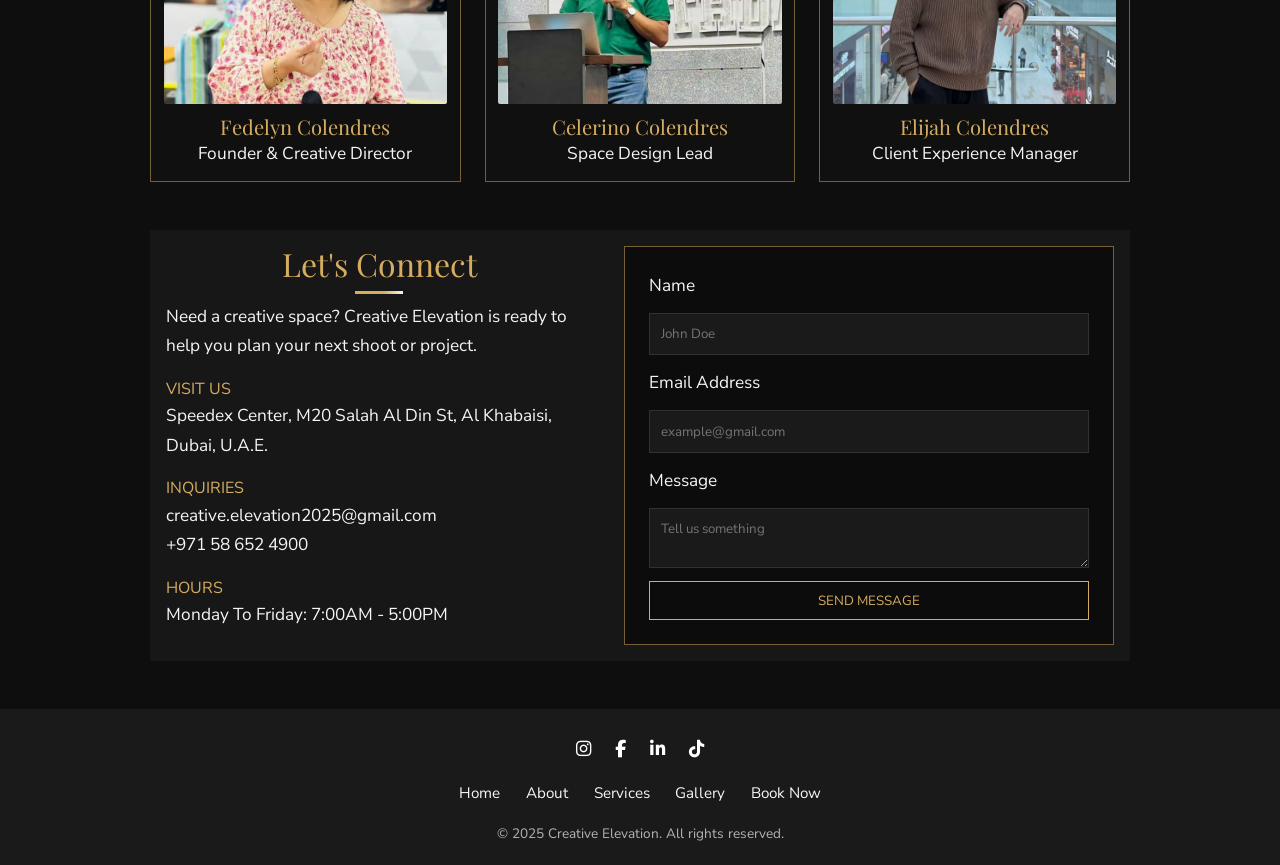
==== commit 80b78819: "Updated Content Text" ====
--- a/pages/about.html
+++ b/pages/about.html
@@ -43,9 +43,9 @@
         <div class="hero-content">
           <h1>About Creative Elevation</h1>
           <p>
-            We create design-rich, premium environments that inspire focus,
+            We offer a design rich, premium environment that inspires focus,
             creativity, and meaningful connections. Our mission is to elevate
-            your creative experience through thoughtfully curated spaces.
+            your creative experience through our thoughtfully curated space.
           </p>
           <a href="#contact" class="hero-cta">Get in Touch</a>
         </div>
@@ -55,15 +55,17 @@
       <section class="about-story-ref" aria-label="Our Story">
         <h2>Our Story</h2>
         <p>
-          We create design-rich, premium environments that inspire focus,
-          creativity, and meaningful connections. Our mission is to elevate your
-          creative experience through thoughtfully curated spaces.
+          Creative Elevation is a small events management business located in
+          Dubai, UAE. Founded in 2025, our main goal was to provide a space for
+          people to make their imagination come to life, a private space for
+          creators, professionals, and event hosts to bring their visions to
+          life.
         </p>
         <h3>Our Values</h3>
         <ul class="values-list">
           <li>Excellence: Attention to every detail</li>
           <li>Innovation: Fresh ideas in space design</li>
-          <li>Authenticity: Genuine environments</li>
+          <li>Authenticity: Genuine experiences</li>
           <li>Connection: Spaces that bring people together</li>
         </ul>
       </section>
@@ -74,10 +76,10 @@
         <div class="team-grid-ref">
           <article class="team-card-ref">
             <img
-              src="/imgs/portraits/Elijah Colendres.jpg"
-              alt="Elijah Colendres portrait"
-            />
-            <h3>Elijah Colendres</h3>
+              src="../imgs/portraits/Fedelyn Colendres.jpg"
+              alt="Fedelyn Colendres portrait"
+            />
+            <h3>Fedelyn Colendres</h3>
             <p>Founder & Creative Director</p>
           </article>
           <article class="team-card-ref">
@@ -90,10 +92,10 @@
           </article>
           <article class="team-card-ref">
             <img
-              src="../imgs/portraits/Fedelyn Colendres.jpg"
-              alt="Fedelyn Colendres portrait"
-            />
-            <h3>Fedelyn Colendres</h3>
+              src="/imgs/portraits/Elijah Colendres.jpg"
+              alt="Elijah Colendres portrait"
+            />
+            <h3>Elijah Colendres</h3>
             <p>Client Experience Manager</p>
           </article>
         </div>
@@ -116,8 +118,7 @@
             <h3>INQUIRIES</h3>
             <p>creative.elevation2025@gmail.com<br />+971 58 652 4900</p>
             <h3>HOURS</h3>
-            <p>Sun,Mon,Tues,Sat: 7:30AM - 7pm</p>
-            <p>Wed,Thurs,Fri: 7:30AM - 10pm</p>
+            <p>Monday To Friday: 7:00AM - 5:00PM</p>
           </div>
         </div>
 
@@ -192,7 +193,10 @@
             aria-label="Facebook"
             ><i class="fab fa-facebook-f"></i
           ></a>
-          <a href="#" aria-label="LinkedIn"
+          <a
+            href="https://www.linkedin.com/in/fedelyn-colendres-b3684a409/"
+            target="_blank"
+            aria-label="LinkedIn"
             ><i class="fab fa-linkedin-in"></i
           ></a>
           <a
--- a/main.css
+++ b/main.css
@@ -137,7 +137,8 @@
 
 /* Footer Links Format */
 .footer-links { display: flex; justify-content: center; gap: 1.6rem; flex-wrap: wrap; }
-.footer-links a { color: var(--accent); text-decoration: none; font-size: 0.95rem; }
+.footer-links a { color: var(--accent); text-decoration: none; font-size: 0.95rem; display: inline-block; transition: transform 0.3s ease, color 0.3s ease}
+.footer-links a:hover { color: var(--secondary); transform: translateY(-3px); }
 
 /* CopyRight Section in the footer */
 .footer-copyright { margin-top: 1rem; font-size: 0.85rem; opacity: 0.7; }
